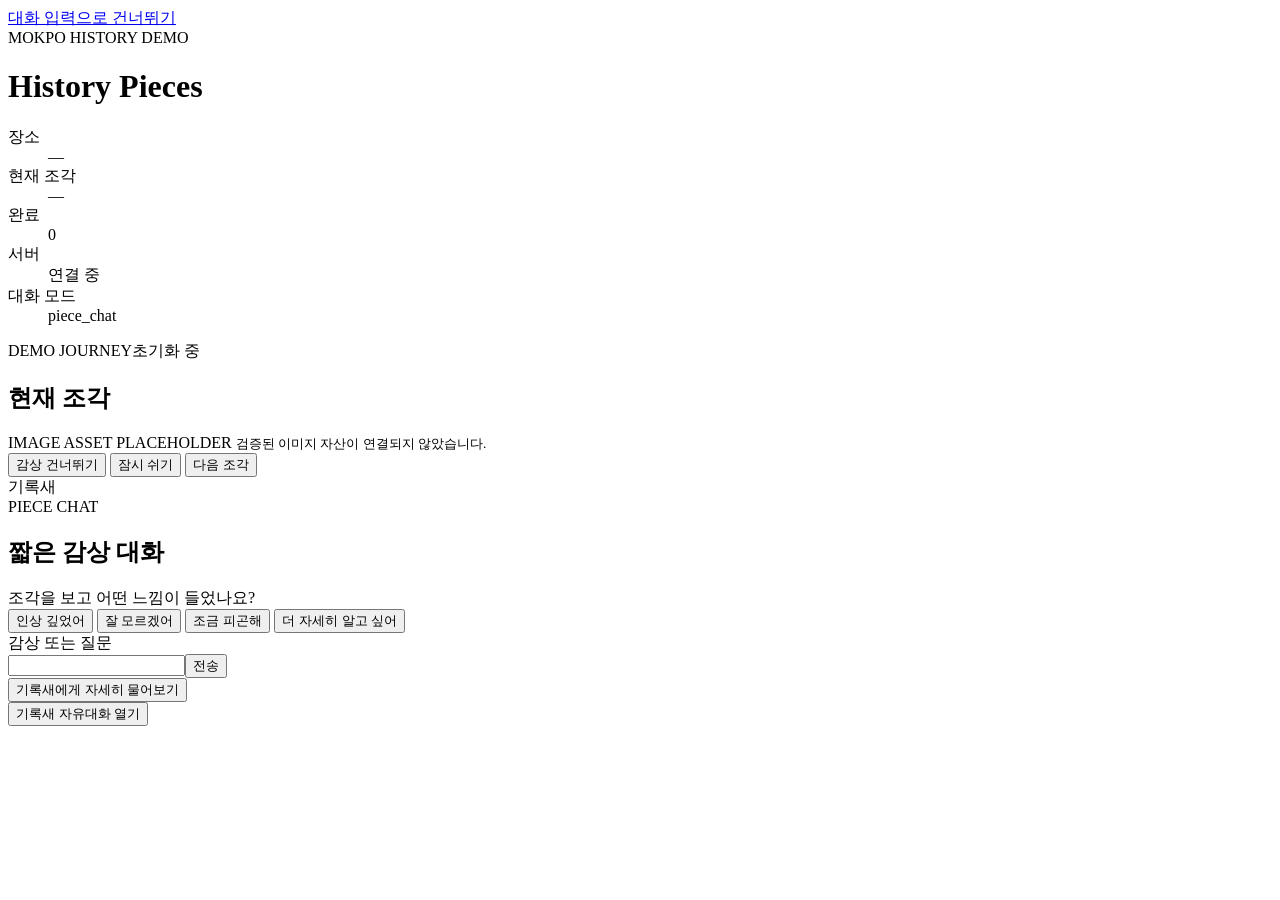
==== src/history_chatbot/web/static/index.html @ be943a9b "feat: add integrated chat web demo" ====
<!doctype html>
<html lang="ko">
<head>
  <meta charset="utf-8">
  <meta name="viewport" content="width=device-width, initial-scale=1">
  <title>History Pieces — 기록새 대화 데모</title>
  <link rel="stylesheet" href="/static/styles.css">
</head>
<body>
  <a class="skip-link" href="#piece-input">대화 입력으로 건너뛰기</a>
  <header class="topbar">
    <div><span class="eyebrow">MOKPO HISTORY DEMO</span><h1>History Pieces</h1></div>
    <dl class="status-grid">
      <div><dt>장소</dt><dd id="current-place">—</dd></div>
      <div><dt>현재 조각</dt><dd id="current-piece">—</dd></div>
      <div><dt>완료</dt><dd id="completed-count">0</dd></div>
      <div><dt>서버</dt><dd id="server-status">연결 중</dd></div>
      <div><dt>대화 모드</dt><dd id="chat-mode">piece_chat</dd></div>
    </dl>
  </header>

  <main class="layout">
    <section class="piece-card" aria-labelledby="piece-title">
      <div class="piece-heading"><span>DEMO JOURNEY</span><span id="journey-step">초기화 중</span></div>
      <h2 id="piece-title">현재 조각</h2>
      <div class="image-placeholder" role="img" aria-label="옛 사진 오버레이 이미지 자리 표시자">
        <span>IMAGE ASSET PLACEHOLDER</span>
        <small>검증된 이미지 자산이 연결되지 않았습니다.</small>
      </div>
      <div class="journey-actions" aria-label="여정 동작">
        <button type="button" data-action="SKIP_REFLECTION">감상 건너뛰기</button>
        <button type="button" data-action="PAUSE_JOURNEY">잠시 쉬기</button>
        <button type="button" data-action="GO_NEXT_PIECE" class="primary">다음 조각</button>
      </div>
    </section>

    <section class="piece-chat" aria-labelledby="piece-chat-title">
      <div class="chat-heading">
        <div class="avatar-placeholder" role="img" aria-label="기록새 이미지 자리 표시자">기록새</div>
        <div><span class="eyebrow">PIECE CHAT</span><h2 id="piece-chat-title">짧은 감상 대화</h2></div>
      </div>
      <div id="piece-response" class="bird-bubble" aria-live="polite">조각을 보고 어떤 느낌이 들었나요?</div>
      <div class="quick-actions" aria-label="빠른 감상 선택">
        <button type="button" data-quick="인상 깊었어요.">인상 깊었어</button>
        <button type="button" data-quick="잘 모르겠어요.">잘 모르겠어</button>
        <button type="button" data-quick="조금 피곤해요.">조금 피곤해</button>
        <button type="button" data-quick="이 장소의 역사를 자세히 알려주세요.">더 자세히 알고 싶어</button>
      </div>
      <form id="piece-form" class="composer">
        <label for="piece-input">감상 또는 질문</label>
        <div><input id="piece-input" maxlength="2000" autocomplete="off"><button class="primary" type="submit">전송</button></div>
      </form>
      <button type="button" id="open-free-chat" class="text-button">기록새에게 자세히 물어보기</button>
    </section>
  </main>

  <button type="button" id="floating-chat" class="floating-chat" aria-haspopup="dialog">기록새 자유대화 열기</button>

  <div id="free-chat-backdrop" class="backdrop" hidden>
    <section id="free-chat-panel" class="free-panel" role="dialog" aria-modal="true" aria-labelledby="free-chat-title" tabindex="-1">
      <header>
        <div><span class="eyebrow">FREE CHAT</span><h2 id="free-chat-title">기록새 자유대화</h2></div>
        <button type="button" id="close-free-chat" aria-label="자유대화를 닫고 게임으로 돌아가기">닫기</button>
      </header>
      <p id="free-context" class="context-line"></p>
      <div id="free-messages" class="messages" aria-live="polite"></div>
      <div id="suggestions" class="quick-actions" aria-label="추천 질문"></div>
      <form id="free-form" class="composer">
        <label for="free-input">역사 질문 또는 자유대화</label>
        <div><input id="free-input" maxlength="2000" autocomplete="off"><button class="primary" type="submit">전송</button></div>
      </form>
      <button type="button" id="citation-toggle" hidden aria-expanded="false" aria-controls="citation-panel">출처 보기</button>
      <section id="citation-panel" class="citations" hidden aria-label="검색 출처"></section>
    </section>
  </div>

  <div id="app-status" class="sr-status" aria-live="assertive"></div>
  <script src="/static/app.js" defer></script>
</body>
</html>
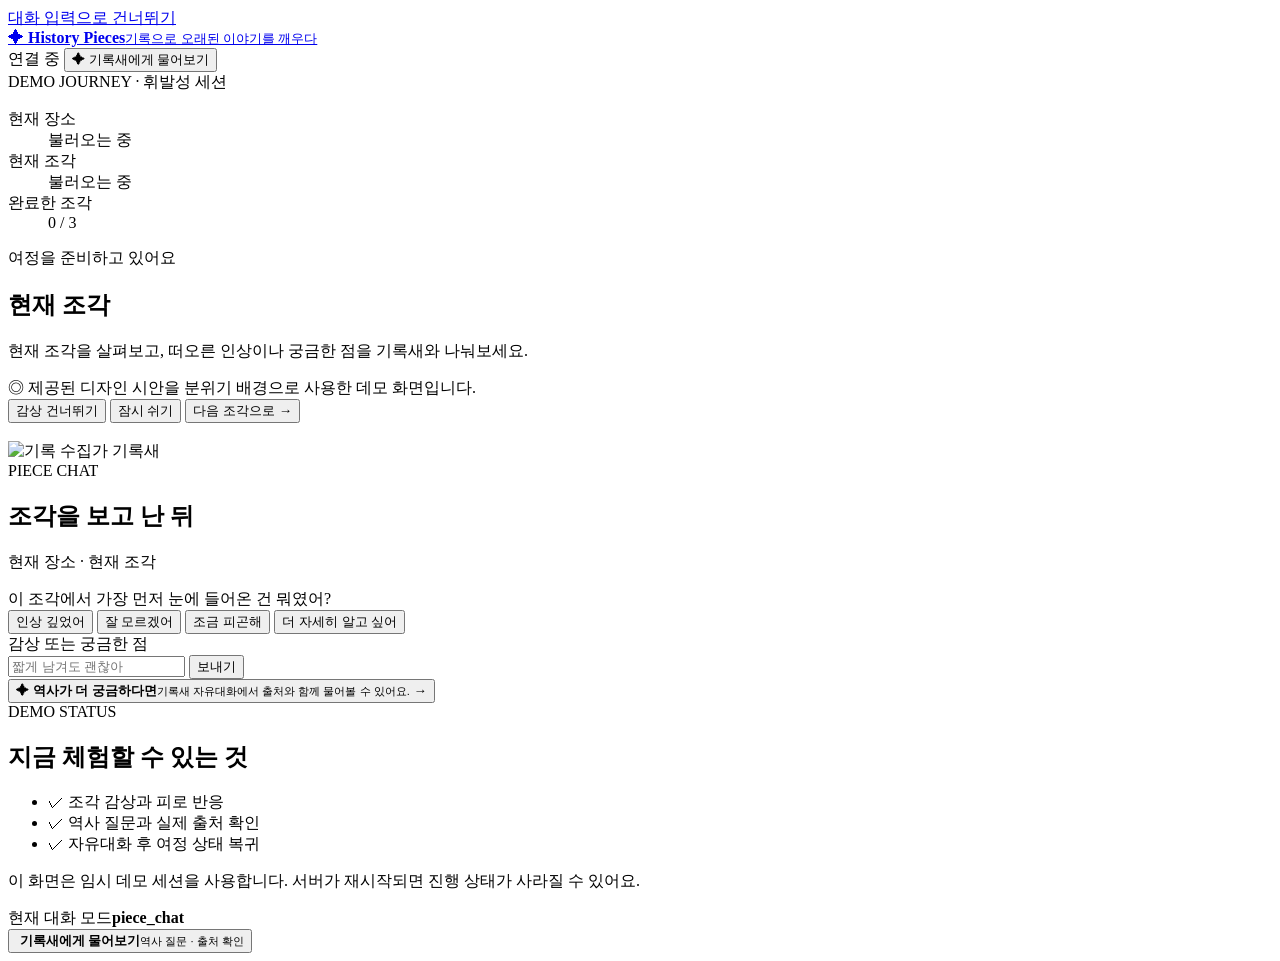
==== commit 9eec967d: "feat: integrate giroksae game web experience" ====
--- a/src/history_chatbot/web/static/index.html
+++ b/src/history_chatbot/web/static/index.html
@@ -3,74 +3,175 @@
 <head>
   <meta charset="utf-8">
   <meta name="viewport" content="width=device-width, initial-scale=1">
-  <title>History Pieces — 기록새 대화 데모</title>
+  <meta name="theme-color" content="#24160e">
+  <title>History Pieces · 기록새와 걷는 목포</title>
   <link rel="stylesheet" href="/static/styles.css">
 </head>
 <body>
   <a class="skip-link" href="#piece-input">대화 입력으로 건너뛰기</a>
+
   <header class="topbar">
-    <div><span class="eyebrow">MOKPO HISTORY DEMO</span><h1>History Pieces</h1></div>
-    <dl class="status-grid">
-      <div><dt>장소</dt><dd id="current-place">—</dd></div>
-      <div><dt>현재 조각</dt><dd id="current-piece">—</dd></div>
-      <div><dt>완료</dt><dd id="completed-count">0</dd></div>
-      <div><dt>서버</dt><dd id="server-status">연결 중</dd></div>
-      <div><dt>대화 모드</dt><dd id="chat-mode">piece_chat</dd></div>
-    </dl>
+    <a class="brand" href="#journey-stage" aria-label="History Pieces 데모 홈">
+      <span class="brand-mark" aria-hidden="true">✦</span>
+      <span><strong>History Pieces</strong><small>기록으로 오래된 이야기를 깨우다</small></span>
+    </a>
+    <div class="top-actions">
+      <span id="server-pill" class="connection-pill" data-state="connecting">
+        <span class="status-dot" aria-hidden="true"></span><span id="server-status">연결 중</span>
+      </span>
+      <button type="button" id="header-free-chat" class="header-chat-button" aria-haspopup="dialog">
+        <span aria-hidden="true">✦</span> 기록새에게 물어보기
+      </button>
+    </div>
   </header>
 
-  <main class="layout">
-    <section class="piece-card" aria-labelledby="piece-title">
-      <div class="piece-heading"><span>DEMO JOURNEY</span><span id="journey-step">초기화 중</span></div>
-      <h2 id="piece-title">현재 조각</h2>
-      <div class="image-placeholder" role="img" aria-label="옛 사진 오버레이 이미지 자리 표시자">
-        <span>IMAGE ASSET PLACEHOLDER</span>
-        <small>검증된 이미지 자산이 연결되지 않았습니다.</small>
-      </div>
-      <div class="journey-actions" aria-label="여정 동작">
-        <button type="button" data-action="SKIP_REFLECTION">감상 건너뛰기</button>
-        <button type="button" data-action="PAUSE_JOURNEY">잠시 쉬기</button>
-        <button type="button" data-action="GO_NEXT_PIECE" class="primary">다음 조각</button>
+  <main>
+    <section id="journey-stage" class="journey-stage" aria-labelledby="piece-title">
+      <div class="stage-shade" aria-hidden="true"></div>
+      <div class="stage-content">
+        <div class="journey-meta" aria-label="현재 여정 상태">
+          <span class="stage-kicker">DEMO JOURNEY · 휘발성 세션</span>
+          <dl class="status-grid">
+            <div><dt>현재 장소</dt><dd id="current-place">불러오는 중</dd></div>
+            <div><dt>현재 조각</dt><dd id="current-piece">불러오는 중</dd></div>
+            <div><dt>완료한 조각</dt><dd><span id="completed-count">0</span> / 3</dd></div>
+          </dl>
+        </div>
+
+        <div class="piece-hero">
+          <div class="piece-copy">
+            <p id="journey-step" class="step-label">여정을 준비하고 있어요</p>
+            <h1 id="piece-title">현재 조각</h1>
+            <p class="hero-description">현재 조각을 살펴보고, 떠오른 인상이나 궁금한 점을 기록새와 나눠보세요.</p>
+            <div class="progress-track" role="progressbar" aria-label="데모 여정 진행률" aria-valuemin="0" aria-valuemax="3" aria-valuenow="0">
+              <span id="progress-fill"></span>
+            </div>
+          </div>
+          <div class="asset-note">
+            <span aria-hidden="true">◎</span>
+            <span>제공된 디자인 시안을 분위기 배경으로 사용한 데모 화면입니다.</span>
+          </div>
+        </div>
+
+        <div class="journey-controls" aria-label="여정 동작">
+          <button type="button" data-action="SKIP_REFLECTION" class="secondary-action">감상 건너뛰기</button>
+          <button type="button" data-action="PAUSE_JOURNEY" class="secondary-action">잠시 쉬기</button>
+          <button type="button" data-action="GO_NEXT_PIECE" class="primary-action">다음 조각으로 <span aria-hidden="true">→</span></button>
+        </div>
       </div>
     </section>
 
-    <section class="piece-chat" aria-labelledby="piece-chat-title">
-      <div class="chat-heading">
-        <div class="avatar-placeholder" role="img" aria-label="기록새 이미지 자리 표시자">기록새</div>
-        <div><span class="eyebrow">PIECE CHAT</span><h2 id="piece-chat-title">짧은 감상 대화</h2></div>
-      </div>
-      <div id="piece-response" class="bird-bubble" aria-live="polite">조각을 보고 어떤 느낌이 들었나요?</div>
-      <div class="quick-actions" aria-label="빠른 감상 선택">
-        <button type="button" data-quick="인상 깊었어요.">인상 깊었어</button>
-        <button type="button" data-quick="잘 모르겠어요.">잘 모르겠어</button>
-        <button type="button" data-quick="조금 피곤해요.">조금 피곤해</button>
-        <button type="button" data-quick="이 장소의 역사를 자세히 알려주세요.">더 자세히 알고 싶어</button>
-      </div>
-      <form id="piece-form" class="composer">
-        <label for="piece-input">감상 또는 질문</label>
-        <div><input id="piece-input" maxlength="2000" autocomplete="off"><button class="primary" type="submit">전송</button></div>
-      </form>
-      <button type="button" id="open-free-chat" class="text-button">기록새에게 자세히 물어보기</button>
+    <section class="experience-shell" aria-label="조각 대화">
+      <article class="piece-chat-card" aria-labelledby="piece-chat-title">
+        <div class="bird-presence" aria-hidden="true">
+          <img src="/assets/giroksae/giroksae_character.png" alt="">
+        </div>
+        <div class="piece-chat-content">
+          <header class="chat-heading">
+            <img class="bird-avatar" src="/assets/giroksae/giroksae_character.png" alt="기록 수집가 기록새">
+            <div>
+              <span class="eyebrow">PIECE CHAT</span>
+              <h2 id="piece-chat-title">조각을 보고 난 뒤</h2>
+              <p><span id="piece-context-place">현재 장소</span> · <span id="piece-context-label">현재 조각</span></p>
+            </div>
+          </header>
+
+          <div id="piece-response" class="bird-bubble" data-output-domain="character_dialogue" aria-live="polite">
+            이 조각에서 가장 먼저 눈에 들어온 건 뭐였어?
+          </div>
+
+          <div id="action-hint" class="action-hint" hidden aria-live="polite">
+            <span id="action-hint-text"></span>
+            <button type="button" id="action-hint-button" class="compact-action"></button>
+          </div>
+
+          <div class="quick-actions" aria-label="빠른 감상 선택">
+            <button type="button" data-quick="인상 깊었어.">인상 깊었어</button>
+            <button type="button" data-quick="잘 모르겠어.">잘 모르겠어</button>
+            <button type="button" data-quick="조금 피곤해.">조금 피곤해</button>
+            <button type="button" data-quick="이 장소의 역사를 자세히 알려줘.">더 자세히 알고 싶어</button>
+          </div>
+
+          <form id="piece-form" class="composer">
+            <label for="piece-input">감상 또는 궁금한 점</label>
+            <div class="input-row">
+              <input id="piece-input" maxlength="2000" autocomplete="off" placeholder="짧게 남겨도 괜찮아">
+              <button class="send-button" type="submit" aria-label="조각 대화 보내기">보내기</button>
+            </div>
+          </form>
+
+          <button type="button" id="open-free-chat" class="open-chat-card">
+            <span class="open-chat-icon" aria-hidden="true">✦</span>
+            <span><strong>역사가 더 궁금하다면</strong><small>기록새 자유대화에서 출처와 함께 물어볼 수 있어요.</small></span>
+            <span aria-hidden="true">→</span>
+          </button>
+        </div>
+      </article>
+
+      <aside class="demo-guide" aria-labelledby="guide-title">
+        <span class="eyebrow">DEMO STATUS</span>
+        <h2 id="guide-title">지금 체험할 수 있는 것</h2>
+        <ul>
+          <li><span aria-hidden="true">✓</span> 조각 감상과 피로 반응</li>
+          <li><span aria-hidden="true">✓</span> 역사 질문과 실제 출처 확인</li>
+          <li><span aria-hidden="true">✓</span> 자유대화 후 여정 상태 복귀</li>
+        </ul>
+        <p>이 화면은 임시 데모 세션을 사용합니다. 서버가 재시작되면 진행 상태가 사라질 수 있어요.</p>
+        <div class="mode-row"><span>현재 대화 모드</span><strong id="chat-mode">piece_chat</strong></div>
+      </aside>
     </section>
   </main>
 
-  <button type="button" id="floating-chat" class="floating-chat" aria-haspopup="dialog">기록새 자유대화 열기</button>
+  <button type="button" id="floating-chat" class="floating-chat" aria-haspopup="dialog" aria-controls="free-chat-panel">
+    <span class="floating-avatar"><img src="/assets/giroksae/giroksae_character.png" alt=""></span>
+    <span><strong>기록새에게 물어보기</strong><small>역사 질문 · 출처 확인</small></span>
+  </button>
 
   <div id="free-chat-backdrop" class="backdrop" hidden>
     <section id="free-chat-panel" class="free-panel" role="dialog" aria-modal="true" aria-labelledby="free-chat-title" tabindex="-1">
-      <header>
-        <div><span class="eyebrow">FREE CHAT</span><h2 id="free-chat-title">기록새 자유대화</h2></div>
-        <button type="button" id="close-free-chat" aria-label="자유대화를 닫고 게임으로 돌아가기">닫기</button>
+      <header class="free-header">
+        <div class="free-title-wrap">
+          <img class="bird-avatar" src="/assets/giroksae/giroksae_character.png" alt="기록 수집가 기록새">
+          <div><span class="eyebrow">FREE CHAT</span><h2 id="free-chat-title">기록새에게 물어보기</h2></div>
+        </div>
+        <button type="button" id="close-free-chat" class="icon-button" aria-label="자유대화를 닫고 게임으로 돌아가기">닫기</button>
       </header>
-      <p id="free-context" class="context-line"></p>
-      <div id="free-messages" class="messages" aria-live="polite"></div>
-      <div id="suggestions" class="quick-actions" aria-label="추천 질문"></div>
-      <form id="free-form" class="composer">
-        <label for="free-input">역사 질문 또는 자유대화</label>
-        <div><input id="free-input" maxlength="2000" autocomplete="off"><button class="primary" type="submit">전송</button></div>
+
+      <div class="free-context-card">
+        <span aria-hidden="true">⌖</span>
+        <p id="free-context">현재 여정 문맥을 불러오는 중입니다.</p>
+      </div>
+
+      <div id="free-state" class="free-state" data-state="idle" aria-live="polite">
+        <span class="status-dot" aria-hidden="true"></span><span id="free-state-text">질문을 기다리고 있어요</span>
+      </div>
+      <div id="free-messages" class="messages" aria-live="polite" aria-label="자유대화 메시지">
+        <div class="welcome-message">
+          <strong>현재 장소와 완료한 조각을 바탕으로 답할게.</strong>
+          <span>역사, 인물, 건축, 도시 변화나 출처가 궁금하면 물어봐.</span>
+        </div>
+      </div>
+
+      <section class="suggestion-wrap" aria-labelledby="suggestion-title">
+        <h3 id="suggestion-title">이렇게 물어볼 수 있어요</h3>
+        <div id="suggestions" class="quick-actions suggestions" aria-label="추천 질문"></div>
+      </section>
+
+      <section class="citation-wrap" aria-labelledby="citation-title">
+        <button type="button" id="citation-toggle" class="citation-toggle" hidden aria-expanded="false" aria-controls="citation-panel">
+          <span id="citation-title">출처 보기</span><span id="citation-count" class="count-badge">0</span>
+        </button>
+        <div id="citation-panel" class="citations" hidden aria-label="검색 출처"></div>
+      </section>
+
+      <form id="free-form" class="composer free-composer">
+        <label for="free-input">기록새에게 질문하기</label>
+        <div class="input-row">
+          <input id="free-input" maxlength="2000" autocomplete="off" placeholder="현재 장소의 역사나 출처를 물어보세요">
+          <button class="send-button" type="submit" aria-label="자유대화 보내기">보내기</button>
+        </div>
       </form>
-      <button type="button" id="citation-toggle" hidden aria-expanded="false" aria-controls="citation-panel">출처 보기</button>
-      <section id="citation-panel" class="citations" hidden aria-label="검색 출처"></section>
+      <button type="button" id="return-to-game" class="return-button">게임으로 돌아가기</button>
     </section>
   </div>
 
